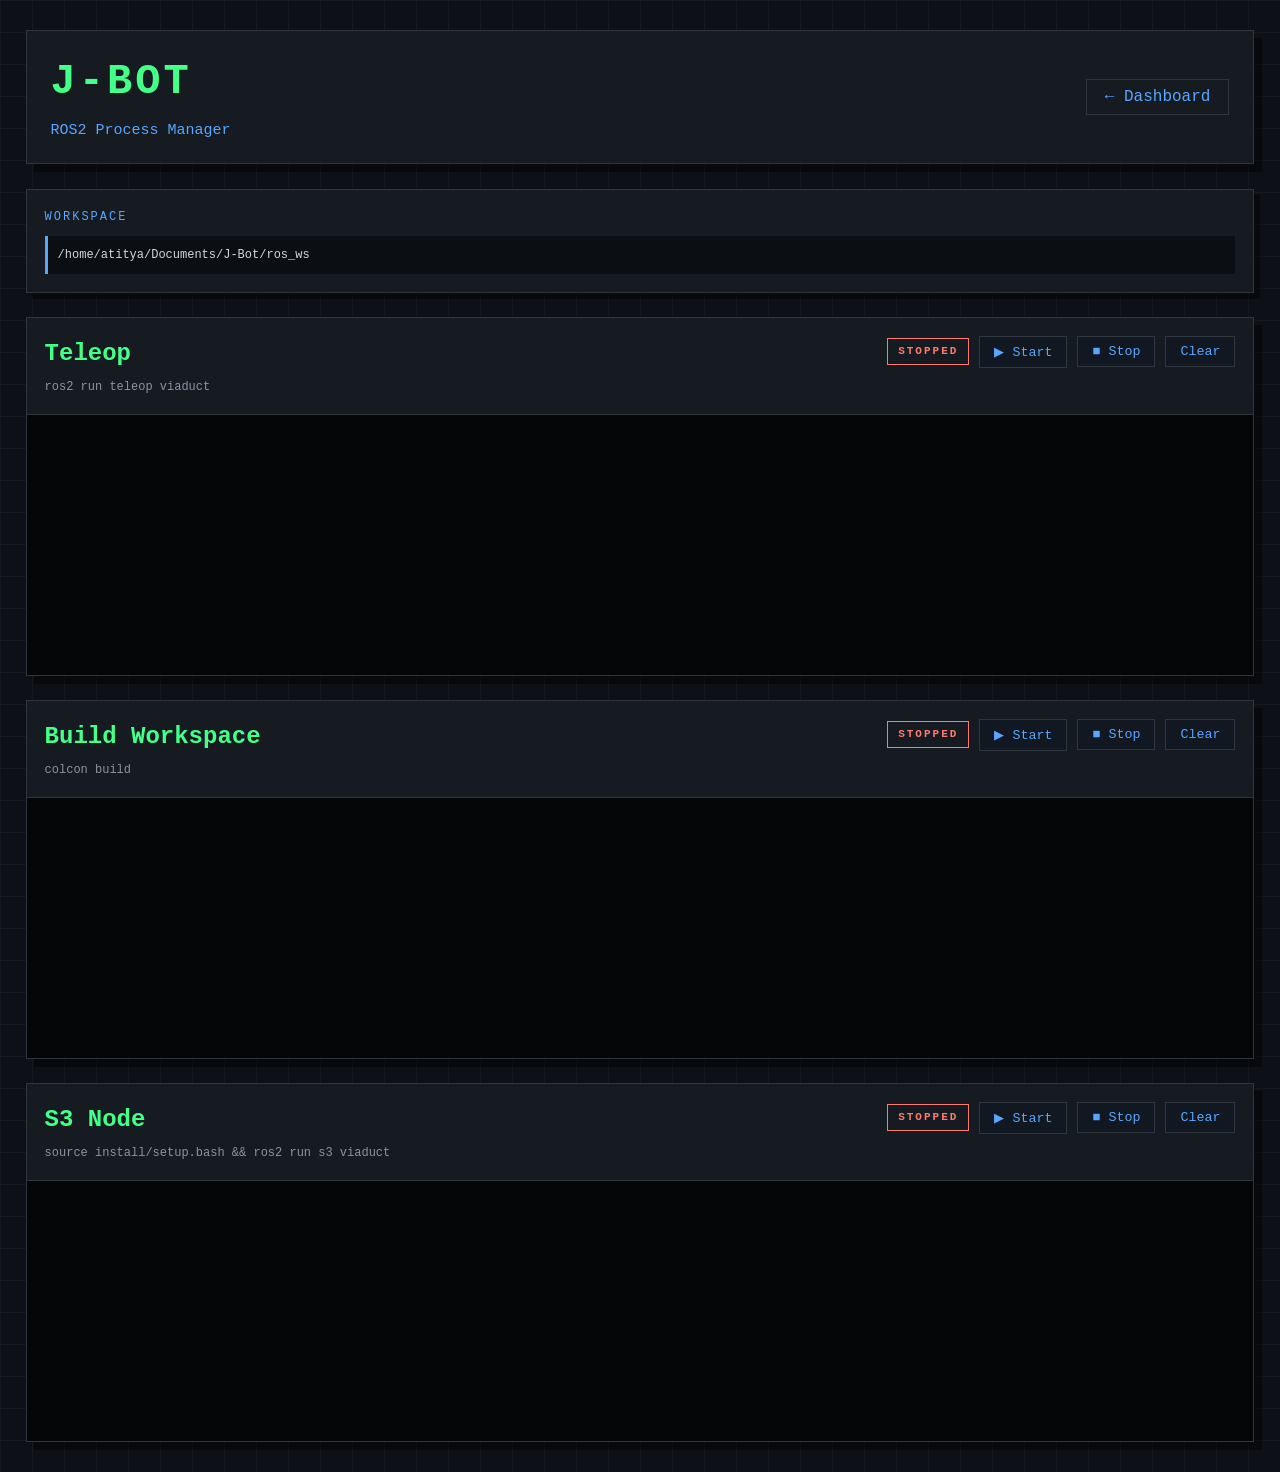
==== spectate/static/process.html @ 21485846 "spectate - teleop" ====
<!DOCTYPE html>
<html lang="en">

<head>

    <meta charset="UTF-8">

    <meta name="viewport"
          content="width=device-width, initial-scale=1.0">

    <title>J-BOT Spectate • Process Manager</title>

    <link rel="stylesheet"
          href="process.css?v=1">

</head>

<body>

<div class="container">

    <!-- ===================================================== -->
    <!-- HEADER -->
    <!-- ===================================================== -->

    <header class="hero">

        <div>

            <h1>J-BOT</h1>

            <p class="subtitle">
                ROS2 Process Manager
            </p>

        </div>

        <div>

            <a href="index.html"
               class="back-button">

                ← Dashboard

            </a>

        </div>

    </header>

    <!-- ===================================================== -->
    <!-- WORKSPACE -->
    <!-- ===================================================== -->

    <section class="workspace">

        <div class="title">
            Workspace
        </div>

        <code>
            /home/atitya/Documents/J-Bot/ros_ws
        </code>

    </section>

    <!-- ===================================================== -->
    <!-- TELEOP -->
    <!-- ===================================================== -->

    <section class="process-card">

        <div class="card-header">

            <div>

                <h2>Teleop</h2>

                <p>
                    ros2 run teleop viaduct
                </p>

            </div>

            <div class="controls">

                <span id="teleop-status"
                      class="status stopped">
                    STOPPED
                </span>

                <button id="teleop-start">
                    ▶ Start
                </button>

                <button id="teleop-stop">
                    ■ Stop
                </button>

                <button id="teleop-clear">
                    Clear
                </button>

            </div>

        </div>

        <pre id="teleop-output"
             class="terminal"></pre>

    </section>

    <!-- ===================================================== -->
    <!-- BUILD -->
    <!-- ===================================================== -->

    <section class="process-card">

        <div class="card-header">

            <div>

                <h2>Build Workspace</h2>

                <p>
                    colcon build
                </p>

            </div>

            <div class="controls">

                <span id="build-status"
                      class="status stopped">
                    STOPPED
                </span>

                <button id="build-start">
                    ▶ Start
                </button>

                <button id="build-stop">
                    ■ Stop
                </button>

                <button id="build-clear">
                    Clear
                </button>

            </div>

        </div>

        <pre id="build-output"
             class="terminal"></pre>

    </section>

    <!-- ===================================================== -->
    <!-- S3 -->
    <!-- ===================================================== -->

    <section class="process-card">

        <div class="card-header">

            <div>

                <h2>S3 Node</h2>

                <p>
                    source install/setup.bash &&
                    ros2 run s3 viaduct
                </p>

            </div>

            <div class="controls">

                <span id="s3-status"
                      class="status stopped">
                    STOPPED
                </span>

                <button id="s3-start">
                    ▶ Start
                </button>

                <button id="s3-stop">
                    ■ Stop
                </button>

                <button id="s3-clear">
                    Clear
                </button>

            </div>

        </div>

        <pre id="s3-output"
             class="terminal"></pre>

    </section>

</div>

<script src="process.js?v=1"></script>

</body>
</html>
---- spectate/static/process.css ----
/* ==========================================================
   RESET
========================================================== */

*{
    margin:0;
    padding:0;
    box-sizing:border-box;
}

:root{

    --bg:#0d1117;

    --panel:#161b22;
    --panel2:#10151c;

    --border:#30363d;

    --green:#44ff88;
    --blue:#58a6ff;
    --red:#ff7b72;

    --text:#e6edf3;
    --muted:#8b949e;

}

/* ==========================================================
   BODY
========================================================== */

body{

    background:#0d1117;

    color:var(--text);

    font-family:
        "JetBrains Mono",
        "Fira Code",
        monospace;

    line-height:1.5;

    background-image:

        linear-gradient(
            rgba(255,255,255,.03) 1px,
            transparent 1px
        ),

        linear-gradient(
            90deg,
            rgba(255,255,255,.03) 1px,
            transparent 1px
        );

    background-size:32px 32px;

}

/* ==========================================================
   CONTAINER
========================================================== */

.container{

    width:min(1700px,96%);

    margin:30px auto;

}

/* ==========================================================
   HERO
========================================================== */

.hero{

    display:flex;

    justify-content:space-between;

    align-items:center;

    background:var(--panel);

    border:1px solid var(--border);

    padding:20px 24px;

    margin-bottom:25px;

    box-shadow:8px 8px 0 rgba(0,0,0,.45);

}

.hero h1{

    color:var(--green);

    font-size:42px;

    letter-spacing:3px;

}

.subtitle{

    color:var(--blue);

    margin-top:6px;

    font-size:15px;

}

.back-button{

    text-decoration:none;

    color:var(--blue);

    border:1px solid var(--border);

    padding:8px 18px;

    transition:.15s;

}

.back-button:hover{

    border-color:var(--blue);

    background:#1b2430;

}

/* ==========================================================
   WORKSPACE
========================================================== */

.workspace{

    background:var(--panel);

    border:1px solid var(--border);

    padding:18px;

    margin-bottom:24px;

    box-shadow:6px 6px 0 rgba(0,0,0,.45);

}

.title{

    color:var(--blue);

    text-transform:uppercase;

    letter-spacing:2px;

    font-size:12px;

    margin-bottom:10px;

}

.workspace code{

    display:block;

    background:#0b0f14;

    border-left:3px solid var(--blue);

    padding:10px;

    color:#d2d7dc;

    font-size:12px;

}

/* ==========================================================
   PROCESS CARD
========================================================== */

.process-card{

    background:var(--panel);

    border:1px solid var(--border);

    margin-bottom:24px;

    box-shadow:8px 8px 0 rgba(0,0,0,.45);

    transition:.15s;

}

.process-card:hover{

    border-color:var(--blue);

    transform:translateY(-2px);

}

.card-header{

    display:flex;

    justify-content:space-between;

    align-items:flex-start;

    padding:18px;

    border-bottom:1px solid var(--border);

}

.card-header h2{

    color:var(--green);

    margin-bottom:6px;

}

.card-header p{

    color:var(--muted);

    font-size:12px;

    word-break:break-word;

}

/* ==========================================================
   CONTROLS
========================================================== */

.controls{

    display:flex;

    align-items:center;

    gap:10px;

    flex-wrap:wrap;

}

button{

    background:#111821;

    color:var(--blue);

    border:1px solid var(--border);

    padding:7px 14px;

    cursor:pointer;

    font-family:inherit;

    transition:.15s;

}

button:hover{

    background:#1d2530;

    border-color:var(--blue);

    color:white;

}

/* ==========================================================
   STATUS
========================================================== */

.status{

    padding:4px 10px;

    border:1px solid;

    font-size:11px;

    letter-spacing:2px;

    font-weight:bold;

}

.running{

    color:var(--green);

    border-color:var(--green);

}

.stopped{

    color:var(--red);

    border-color:var(--red);

}

/* ==========================================================
   TERMINAL
========================================================== */

.terminal{

    background:#050608;

    color:#d8dee9;

    min-height:260px;

    max-height:260px;

    overflow:auto;

    padding:18px;

    font-size:13px;

    line-height:1.55;

    white-space:pre-wrap;

    word-break:break-word;

}

/* ==========================================================
   TERMINAL SCROLLBAR
========================================================== */

.terminal::-webkit-scrollbar{

    width:10px;

}

.terminal::-webkit-scrollbar-track{

    background:#0b0f14;

}

.terminal::-webkit-scrollbar-thumb{

    background:#30363d;

}

.terminal::-webkit-scrollbar-thumb:hover{

    background:#58a6ff;

}

/* ==========================================================
   RESPONSIVE
========================================================== */

@media (max-width:900px){

    .hero{

        flex-direction:column;

        align-items:flex-start;

        gap:18px;

    }

    .card-header{

        flex-direction:column;

        gap:16px;

    }

    .controls{

        width:100%;

    }

}

@media (max-width:600px){

    .container{

        width:97%;

    }

    .hero h1{

        font-size:30px;

    }

    .terminal{

        min-height:220px;

        max-height:220px;

    }

}
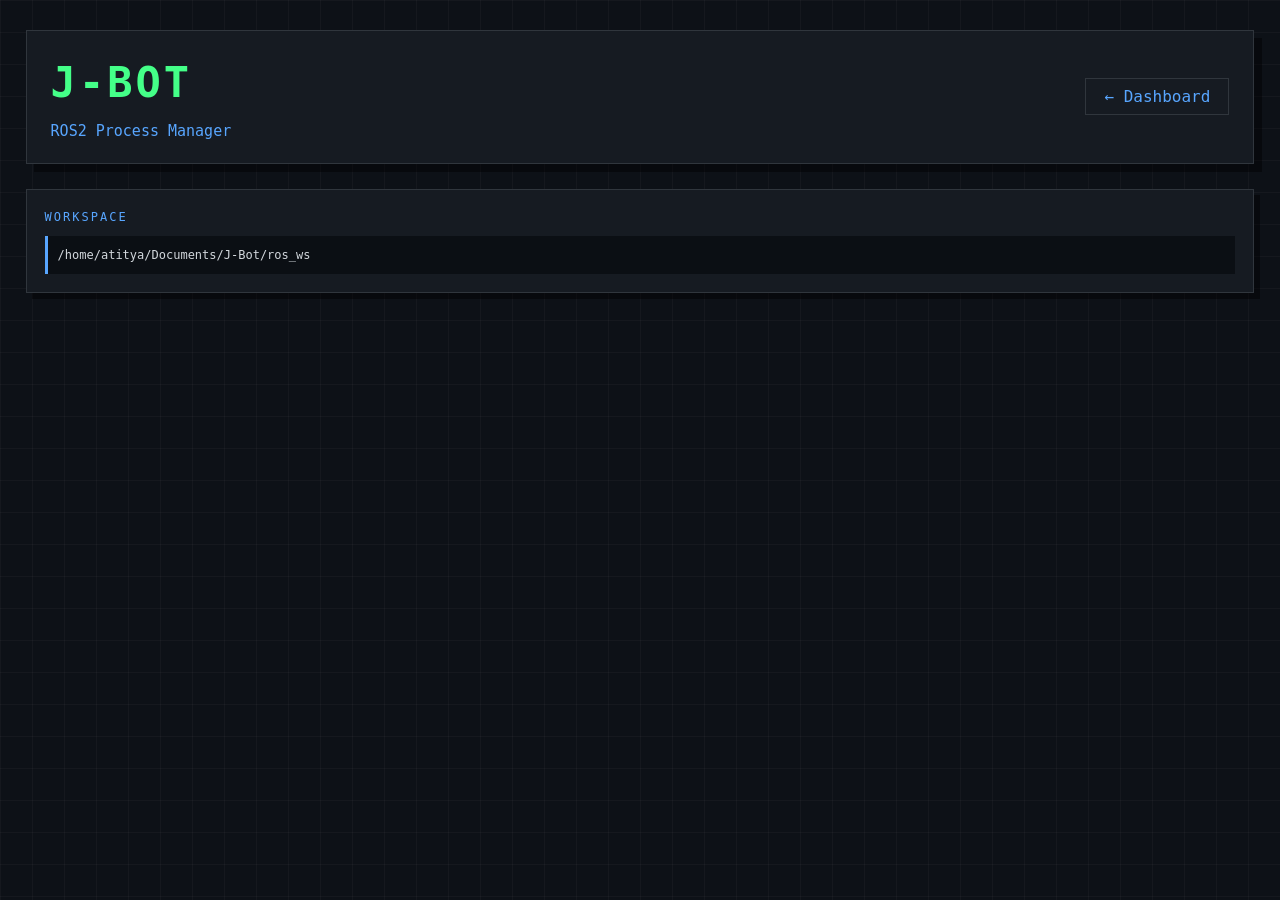
==== commit 41780333: "spectate - teleop input" ====
--- a/spectate/static/process.html
+++ b/spectate/static/process.html
@@ -11,7 +11,7 @@
     <title>J-BOT Spectate • Process Manager</title>
 
     <link rel="stylesheet"
-          href="process.css?v=1">
+          href="process.css?v=2">
 
 </head>
 
@@ -19,9 +19,9 @@
 
 <div class="container">
 
-    <!-- ===================================================== -->
-    <!-- HEADER -->
-    <!-- ===================================================== -->
+    <!-- ========================================================= -->
+    <!-- HERO -->
+    <!-- ========================================================= -->
 
     <header class="hero">
 
@@ -48,9 +48,9 @@
 
     </header>
 
-    <!-- ===================================================== -->
+    <!-- ========================================================= -->
     <!-- WORKSPACE -->
-    <!-- ===================================================== -->
+    <!-- ========================================================= -->
 
     <section class="workspace">
 
@@ -64,148 +64,16 @@
 
     </section>
 
-    <!-- ===================================================== -->
-    <!-- TELEOP -->
-    <!-- ===================================================== -->
+    <!-- ========================================================= -->
+    <!-- PROCESS CARDS (Generated by process.js) -->
+    <!-- ========================================================= -->
 
-    <section class="process-card">
-
-        <div class="card-header">
-
-            <div>
-
-                <h2>Teleop</h2>
-
-                <p>
-                    ros2 run teleop viaduct
-                </p>
-
-            </div>
-
-            <div class="controls">
-
-                <span id="teleop-status"
-                      class="status stopped">
-                    STOPPED
-                </span>
-
-                <button id="teleop-start">
-                    ▶ Start
-                </button>
-
-                <button id="teleop-stop">
-                    ■ Stop
-                </button>
-
-                <button id="teleop-clear">
-                    Clear
-                </button>
-
-            </div>
-
-        </div>
-
-        <pre id="teleop-output"
-             class="terminal"></pre>
-
-    </section>
-
-    <!-- ===================================================== -->
-    <!-- BUILD -->
-    <!-- ===================================================== -->
-
-    <section class="process-card">
-
-        <div class="card-header">
-
-            <div>
-
-                <h2>Build Workspace</h2>
-
-                <p>
-                    colcon build
-                </p>
-
-            </div>
-
-            <div class="controls">
-
-                <span id="build-status"
-                      class="status stopped">
-                    STOPPED
-                </span>
-
-                <button id="build-start">
-                    ▶ Start
-                </button>
-
-                <button id="build-stop">
-                    ■ Stop
-                </button>
-
-                <button id="build-clear">
-                    Clear
-                </button>
-
-            </div>
-
-        </div>
-
-        <pre id="build-output"
-             class="terminal"></pre>
-
-    </section>
-
-    <!-- ===================================================== -->
-    <!-- S3 -->
-    <!-- ===================================================== -->
-
-    <section class="process-card">
-
-        <div class="card-header">
-
-            <div>
-
-                <h2>S3 Node</h2>
-
-                <p>
-                    source install/setup.bash &&
-                    ros2 run s3 viaduct
-                </p>
-
-            </div>
-
-            <div class="controls">
-
-                <span id="s3-status"
-                      class="status stopped">
-                    STOPPED
-                </span>
-
-                <button id="s3-start">
-                    ▶ Start
-                </button>
-
-                <button id="s3-stop">
-                    ■ Stop
-                </button>
-
-                <button id="s3-clear">
-                    Clear
-                </button>
-
-            </div>
-
-        </div>
-
-        <pre id="s3-output"
-             class="terminal"></pre>
-
-    </section>
+    <div id="process-container"></div>
 
 </div>
 
-<script src="process.js?v=1"></script>
+<script src="process.js?v=2"></script>
 
 </body>
+
 </html>
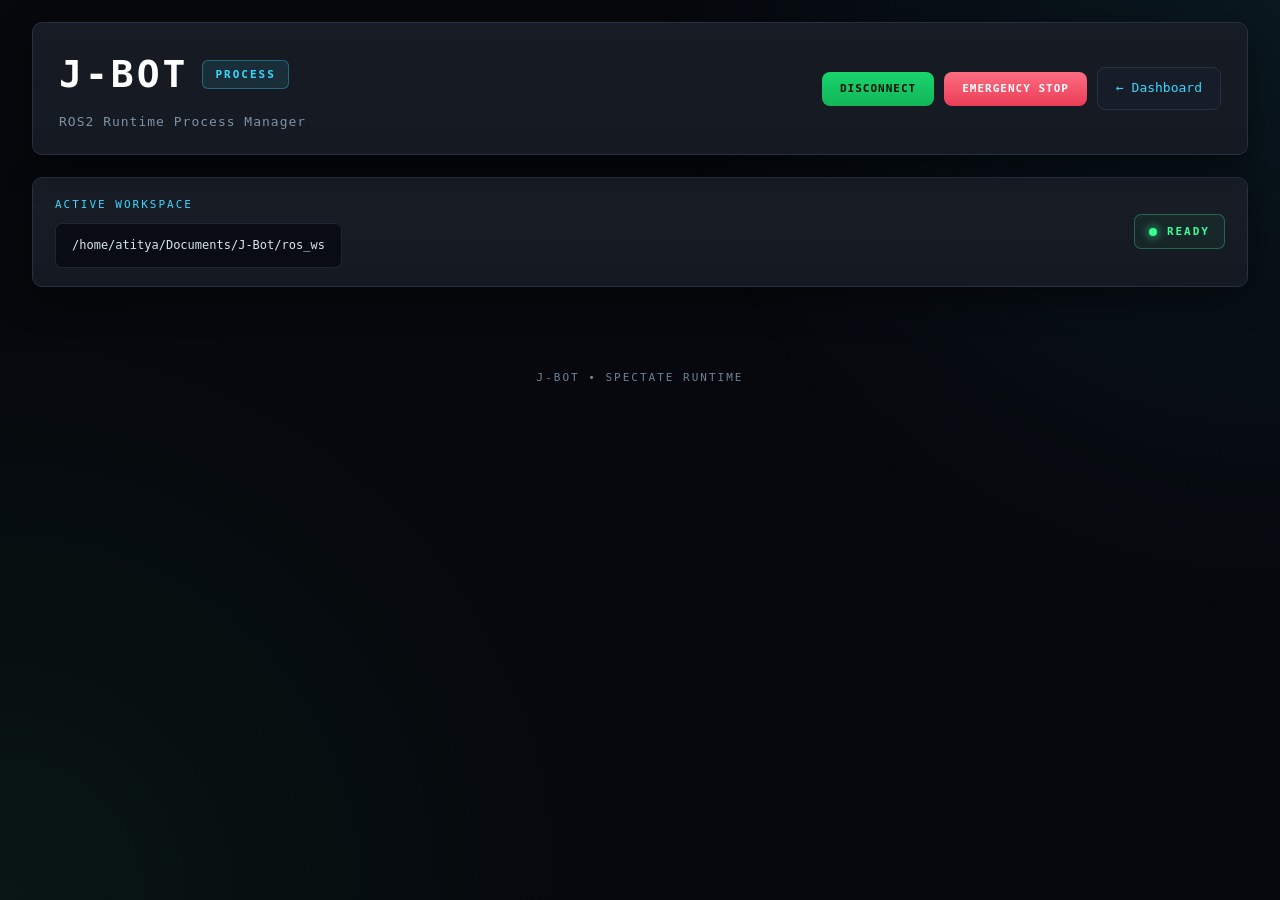
==== commit e17e06b8: "spectate - process_manager" ====
--- a/spectate/static/process.html
+++ b/spectate/static/process.html
@@ -11,11 +11,13 @@
     <title>J-BOT Spectate • Process Manager</title>
 
     <link rel="stylesheet"
-          href="process.css?v=2">
+          href="process.css?v=5">
 
 </head>
 
 <body>
+
+<div class="background-glow"></div>
 
 <div class="container">
 
@@ -25,24 +27,49 @@
 
     <header class="hero">
 
-        <div>
+        <div class="hero-left">
 
-            <h1>J-BOT</h1>
+            <div class="hero-title-row">
+
+                <h1>J-BOT</h1>
+
+                <span class="hero-badge">
+                    PROCESS
+                </span>
+
+            </div>
 
             <p class="subtitle">
-                ROS2 Process Manager
+                ROS2 Runtime Process Manager
             </p>
 
         </div>
 
-        <div>
+        <div class="hero-right">
 
-            <a href="index.html"
-               class="back-button">
+        <button
+            id="disconnect-all"
+            class="disconnect-button">
 
-                ← Dashboard
+            Disconnect
 
-            </a>
+        </button>
+
+        <button
+            id="stop-all"
+            class="stop-all-button">
+
+            Emergency Stop
+
+        </button>
+
+        <a
+            href="index.html"
+            class="back-button">
+
+            ← Dashboard
+
+        </a>
 
         </div>
 
@@ -54,25 +81,47 @@
 
     <section class="workspace">
 
-        <div class="title">
-            Workspace
+        <div class="workspace-header">
+
+            <div>
+
+                <div class="title">
+                    Active Workspace
+                </div>
+
+                <code>
+                    /home/atitya/Documents/J-Bot/ros_ws
+                </code>
+
+            </div>
+
+            <div class="workspace-status">
+
+                <span class="live-dot"></span>
+
+                READY
+
+            </div>
+
         </div>
-
-        <code>
-            /home/atitya/Documents/J-Bot/ros_ws
-        </code>
 
     </section>
 
     <!-- ========================================================= -->
-    <!-- PROCESS CARDS (Generated by process.js) -->
+    <!-- PROCESS GRID -->
     <!-- ========================================================= -->
 
-    <div id="process-container"></div>
+    <main id="process-container"></main>
 
 </div>
 
-<script src="process.js?v=2"></script>
+<footer>
+
+    J-BOT • Spectate Runtime
+
+</footer>
+
+<script src="process.js?v=5"></script>
 
 </body>
 
--- a/spectate/static/process.css
+++ b/spectate/static/process.css
@@ -8,21 +8,32 @@
     box-sizing:border-box;
 }
 
+/* ==========================================================
+   THEME
+========================================================== */
+
 :root{
 
-    --bg:#0d1117;
-
-    --panel:#161b22;
-    --panel2:#10151c;
-
-    --border:#30363d;
-
-    --green:#44ff88;
-    --blue:#58a6ff;
-    --red:#ff7b72;
-
-    --text:#e6edf3;
-    --muted:#8b949e;
+    --bg:#06080d;
+
+    --panel:#11161f;
+    --panel-light:#161d28;
+    --panel-hover:#1a2331;
+
+    --border:#263243;
+    --border-light:#314255;
+
+    --cyan:#39d8ff;
+    --green:#38ff92;
+    --blue:#5fa9ff;
+    --orange:#ffb357;
+    --red:#ff5d73;
+
+    --text:#edf4fb;
+    --muted:#7d92a8;
+
+    --shadow:
+        0 12px 35px rgba(0,0,0,.45);
 
 }
 
@@ -30,9 +41,15 @@
    BODY
 ========================================================== */
 
+html{
+
+    scroll-behavior:smooth;
+
+}
+
 body{
 
-    background:#0d1117;
+    background:var(--bg);
 
     color:var(--text);
 
@@ -41,18 +58,70 @@
         "Fira Code",
         monospace;
 
-    line-height:1.5;
+    font-size:13px;
+
+    line-height:1.55;
+
+    overflow-x:hidden;
+
+}
+
+/* ==========================================================
+   BACKGROUND
+========================================================== */
+
+.background-glow{
+
+    position:fixed;
+
+    inset:0;
+
+    pointer-events:none;
+
+    z-index:-3;
+
+    background:
+
+        radial-gradient(
+            circle at top right,
+            rgba(57,216,255,.08),
+            transparent 40%
+        ),
+
+        radial-gradient(
+            circle at bottom left,
+            rgba(56,255,146,.06),
+            transparent 40%
+        );
+
+}
+
+/* Engineering grid */
+
+body::before{
+
+    content:"";
+
+    position:fixed;
+
+    inset:0;
+
+    pointer-events:none;
+
+    z-index:-2;
+
+    opacity:.05;
 
     background-image:
 
         linear-gradient(
-            rgba(255,255,255,.03) 1px,
+            rgba(255,255,255,.05) 1px,
             transparent 1px
         ),
 
         linear-gradient(
             90deg,
-            rgba(255,255,255,.03) 1px,
+            rgba(255,255,255,.05) 1px,
             transparent 1px
         );
 
@@ -60,15 +129,47 @@
 
 }
 
-/* ==========================================================
-   CONTAINER
+/* Scanlines */
+
+body::after{
+
+    content:"";
+
+    position:fixed;
+
+    inset:0;
+
+    pointer-events:none;
+
+    z-index:-1;
+
+    opacity:.10;
+
+    background:
+
+        repeating-linear-gradient(
+
+            0deg,
+
+            transparent 0,
+
+            transparent 3px,
+
+            rgba(255,255,255,.025) 4px
+
+        );
+
+}
+
+/* ==========================================================
+   LAYOUT
 ========================================================== */
 
 .container{
 
-    width:min(1700px,96%);
-
-    margin:30px auto;
+    width:min(1680px,95%);
+
+    margin:22px auto 60px;
 
 }
 
@@ -84,352 +185,1097 @@
 
     align-items:center;
 
-    background:var(--panel);
+    gap:20px;
+
+    padding:22px 26px;
 
     border:1px solid var(--border);
 
-    padding:20px 24px;
-
-    margin-bottom:25px;
-
-    box-shadow:8px 8px 0 rgba(0,0,0,.45);
+    border-radius:10px;
+
+    background:
+
+        linear-gradient(
+            180deg,
+            rgba(255,255,255,.025),
+            rgba(255,255,255,.01)
+        ),
+
+        var(--panel);
+
+    backdrop-filter:blur(14px);
+
+    box-shadow:var(--shadow);
+
+    margin-bottom:22px;
+
+}
+
+.hero-left{
+
+    display:flex;
+
+    flex-direction:column;
+
+    gap:8px;
+
+}
+
+.hero-title-row{
+
+    display:flex;
+
+    align-items:center;
+
+    gap:14px;
 
 }
 
 .hero h1{
 
+    font-size:38px;
+
+    letter-spacing:3px;
+
+    color:#ffffff;
+
+    font-weight:700;
+
+}
+
+.hero-badge{
+
+    padding:5px 12px;
+
+    border-radius:6px;
+
+    background:rgba(57,216,255,.10);
+
+    border:1px solid rgba(57,216,255,.35);
+
+    color:var(--cyan);
+
+    font-size:11px;
+
+    font-weight:700;
+
+    letter-spacing:2px;
+
+    text-transform:uppercase;
+
+}
+
+.subtitle{
+
+    color:var(--muted);
+
+    font-size:13px;
+
+    letter-spacing:1px;
+
+}
+
+.back-button{
+
+    display:inline-flex;
+
+    align-items:center;
+
+    justify-content:center;
+
+    text-decoration:none;
+
+    padding:10px 18px;
+
+    border-radius:8px;
+
+    background:var(--panel-light);
+
+    border:1px solid var(--border);
+
+    color:var(--cyan);
+
+    transition:.18s;
+
+}
+
+.back-button:hover{
+
+    transform:translateY(-2px);
+
+    background:var(--panel-hover);
+
+    border-color:var(--cyan);
+
+    box-shadow:
+
+        0 0 16px rgba(57,216,255,.18);
+
+}
+
+/* ==========================================================
+   WORKSPACE
+========================================================== */
+
+.workspace{
+
+    margin-bottom:22px;
+
+    padding:18px 22px;
+
+    border-radius:10px;
+
+    background:
+
+        linear-gradient(
+            180deg,
+            rgba(255,255,255,.03),
+            rgba(255,255,255,.01)
+        ),
+
+        var(--panel);
+
+    border:1px solid var(--border);
+
+    box-shadow:var(--shadow);
+
+    transition:.2s;
+
+}
+
+.workspace:hover{
+
+    border-color:var(--border-light);
+
+    transform:translateY(-2px);
+
+}
+
+.workspace-header{
+
+    display:flex;
+
+    justify-content:space-between;
+
+    align-items:center;
+
+    gap:20px;
+
+}
+
+.title{
+
+    color:var(--cyan);
+
+    font-size:11px;
+
+    letter-spacing:2px;
+
+    text-transform:uppercase;
+
+    margin-bottom:10px;
+
+}
+
+.workspace code{
+
+    display:block;
+
+    padding:12px 16px;
+
+    border-radius:7px;
+
+    background:#090d13;
+
+    border:1px solid #1d2734;
+
+    color:#d7e4ef;
+
+    font-size:12px;
+
+    overflow-x:auto;
+
+}
+
+.workspace-status{
+
+    display:flex;
+
+    align-items:center;
+
+    gap:10px;
+
+    padding:8px 14px;
+
+    border-radius:7px;
+
+    border:1px solid rgba(56,255,146,.30);
+
+    background:rgba(56,255,146,.05);
+
     color:var(--green);
 
-    font-size:42px;
-
-    letter-spacing:3px;
-
-}
-
-.subtitle{
-
-    color:var(--blue);
-
-    margin-top:6px;
-
-    font-size:15px;
-
-}
-
-.back-button{
-
-    text-decoration:none;
-
-    color:var(--blue);
+    font-size:11px;
+
+    font-weight:700;
+
+    letter-spacing:2px;
+
+    text-transform:uppercase;
+
+}
+
+.live-dot{
+
+    width:8px;
+
+    height:8px;
+
+    border-radius:50%;
+
+    background:var(--green);
+
+    box-shadow:
+
+        0 0 10px var(--green);
+
+    animation:liveDot 1.6s infinite;
+
+}
+
+@keyframes liveDot{
+
+    0%{
+
+        transform:scale(.9);
+
+        opacity:1;
+
+    }
+
+    50%{
+
+        transform:scale(1.35);
+
+        opacity:.45;
+
+    }
+
+    100%{
+
+        transform:scale(.9);
+
+        opacity:1;
+
+    }
+
+}
+
+/* ==========================================================
+   PROCESS GRID
+========================================================== */
+
+#process-container{
+
+    display:grid;
+
+    grid-template-columns:
+
+        repeat(
+            auto-fit,
+            minmax(640px,1fr)
+        );
+
+    gap:20px;
+
+    align-items:start;
+
+}
+
+/* ==========================================================
+   PROCESS CARD
+========================================================== */
+
+.process-card{
+
+    position:relative;
+
+    overflow:hidden;
+
+    border-radius:10px;
+
+    background:
+
+        linear-gradient(
+            180deg,
+            var(--panel-light),
+            var(--panel)
+        );
 
     border:1px solid var(--border);
 
-    padding:8px 18px;
-
-    transition:.15s;
-
-}
-
-.back-button:hover{
-
-    border-color:var(--blue);
-
-    background:#1b2430;
-
-}
-
-/* ==========================================================
-   WORKSPACE
-========================================================== */
-
-.workspace{
-
-    background:var(--panel);
+    box-shadow:var(--shadow);
+
+    transition:
+
+        transform .18s,
+
+        box-shadow .18s,
+
+        border-color .18s;
+
+}
+
+/* left accent */
+
+.process-card::before{
+
+    content:"";
+
+    position:absolute;
+
+    left:0;
+
+    top:0;
+
+    width:4px;
+
+    height:100%;
+
+    background:
+
+        linear-gradient(
+
+            var(--cyan),
+
+            var(--green)
+
+        );
+
+}
+
+/* top glow */
+
+.process-card::after{
+
+    content:"";
+
+    position:absolute;
+
+    top:-80px;
+
+    right:-80px;
+
+    width:180px;
+
+    height:180px;
+
+    border-radius:50%;
+
+    background:
+
+        radial-gradient(
+
+            rgba(57,216,255,.12),
+
+            transparent 70%
+
+        );
+
+}
+
+.process-card:hover{
+
+    transform:
+
+        translateY(-5px);
+
+    border-color:
+
+        var(--border-light);
+
+    box-shadow:
+
+        0 18px 45px rgba(0,0,0,.55),
+
+        0 0 22px rgba(57,216,255,.12);
+
+}
+
+/* ==========================================================
+   CARD HEADER
+========================================================== */
+
+.card-header{
+
+    display:flex;
+
+    justify-content:space-between;
+
+    align-items:flex-start;
+
+    gap:18px;
+
+    padding:18px 20px;
+
+    border-bottom:1px solid rgba(255,255,255,.05);
+
+}
+
+.card-header h2{
+
+    color:#ffffff;
+
+    font-size:20px;
+
+    margin-bottom:6px;
+
+    letter-spacing:.5px;
+
+}
+
+.card-header p{
+
+    color:var(--muted);
+
+    font-size:11px;
+
+    line-height:1.7;
+
+    max-width:500px;
+
+    word-break:break-word;
+
+}
+
+/* ==========================================================
+   CONTROLS
+========================================================== */
+
+.controls{
+
+    display:flex;
+
+    align-items:center;
+
+    justify-content:flex-end;
+
+    flex-wrap:wrap;
+
+    gap:8px;
+
+}
+
+/* ==========================================================
+   BUTTONS
+========================================================== */
+
+button{
+
+    display:inline-flex;
+
+    align-items:center;
+
+    justify-content:center;
+
+    min-width:86px;
+
+    height:34px;
+
+    padding:0 14px;
+
+    border:none;
+
+    border-radius:7px;
+
+    cursor:pointer;
+
+    font-family:inherit;
+
+    font-size:11px;
+
+    font-weight:700;
+
+    letter-spacing:1px;
+
+    text-transform:uppercase;
+
+    transition:
+        transform .15s,
+        box-shadow .15s,
+        background .15s;
+
+}
+
+/* Start */
+
+button:nth-of-type(1){
+
+    background:
+        linear-gradient(
+            180deg,
+            #19d56c,
+            #12b558
+        );
+
+    color:#08110c;
+
+}
+
+button:nth-of-type(1):hover{
+
+    transform:translateY(-2px);
+
+    box-shadow:
+        0 0 18px rgba(56,255,146,.35);
+
+}
+
+/* Stop */
+
+button:nth-of-type(2){
+
+    background:
+        linear-gradient(
+            180deg,
+            #ff6d81,
+            #ea3d57
+        );
+
+    color:white;
+
+}
+
+button:nth-of-type(2):hover{
+
+    transform:translateY(-2px);
+
+    box-shadow:
+        0 0 18px rgba(255,93,115,.35);
+
+}
+
+/* Clear */
+
+button:nth-of-type(3){
+
+    background:
+        linear-gradient(
+            180deg,
+            #243344,
+            #1b2633
+        );
+
+    color:#d8e6f5;
+
+}
+
+button:nth-of-type(3):hover{
+
+    transform:translateY(-2px);
+
+    box-shadow:
+        0 0 14px rgba(95,169,255,.22);
+
+}
+
+/* ==========================================================
+   STATUS
+========================================================== */
+
+.status{
+
+    display:flex;
+
+    align-items:center;
+
+    gap:8px;
+
+    padding:6px 12px;
+
+    border-radius:20px;
+
+    font-size:10px;
+
+    font-weight:700;
+
+    letter-spacing:2px;
+
+    text-transform:uppercase;
+
+}
+
+.status::before{
+
+    content:"";
+
+    width:8px;
+
+    height:8px;
+
+    border-radius:50%;
+
+}
+
+.running{
+
+    background:
+        rgba(56,255,146,.10);
+
+    color:var(--green);
+
+    border:1px solid rgba(56,255,146,.35);
+
+}
+
+.running::before{
+
+    background:var(--green);
+
+    box-shadow:
+        0 0 10px var(--green);
+
+    animation:runningPulse 1.3s infinite;
+
+}
+
+.stopped{
+
+    background:
+        rgba(255,93,115,.08);
+
+    color:var(--red);
+
+    border:1px solid rgba(255,93,115,.30);
+
+}
+
+.stopped::before{
+
+    background:var(--red);
+
+}
+
+@keyframes runningPulse{
+
+    0%{
+
+        transform:scale(.8);
+
+    }
+
+    50%{
+
+        transform:scale(1.35);
+
+    }
+
+    100%{
+
+        transform:scale(.8);
+
+    }
+
+}
+
+/* ==========================================================
+   TERMINAL
+========================================================== */
+
+.terminal{
+
+    position:relative;
+
+    margin:16px;
+
+    margin-top:0;
+
+    padding:
+
+        46px
+        16px
+        16px
+        16px;
+
+    border-radius:8px;
+
+    background:
+        linear-gradient(
+            180deg,
+            #05070b,
+            #020304
+        );
+
+    border:1px solid #1b2632;
+
+    color:#d8e8f8;
+
+    min-height:270px;
+
+    max-height:270px;
+
+    overflow:auto;
+
+    white-space:pre-wrap;
+
+    word-break:break-word;
+
+    font-size:12px;
+
+    line-height:1.65;
+
+    box-shadow:
+
+        inset 0 0 35px rgba(0,0,0,.55);
+
+}
+
+/* Terminal Header */
+
+.terminal::before{
+
+    content:"LIVE TERMINAL";
+
+    position:absolute;
+
+    left:0;
+
+    top:0;
+
+    width:100%;
+
+    height:34px;
+
+    display:flex;
+
+    align-items:center;
+
+    padding-left:16px;
+
+    background:
+
+        linear-gradient(
+            180deg,
+            #151d28,
+            #0f151d
+        );
+
+    border-bottom:1px solid #273444;
+
+    color:var(--cyan);
+
+    font-size:10px;
+
+    font-weight:700;
+
+    letter-spacing:2px;
+
+}
+
+/* ==========================================================
+   INPUT
+========================================================== */
+
+.input-bar{
+
+    padding:
+
+        0 16px
+        16px
+        16px;
+
+}
+
+.live-input{
+
+    width:100%;
+
+    height:42px;
+
+    padding:0 14px;
+
+    border-radius:8px;
 
     border:1px solid var(--border);
 
-    padding:18px;
-
-    margin-bottom:24px;
-
-    box-shadow:6px 6px 0 rgba(0,0,0,.45);
-
-}
-
-.title{
-
-    color:var(--blue);
+    background:#090d13;
+
+    color:white;
+
+    font-family:inherit;
+
+    font-size:12px;
+
+    transition:.18s;
+
+}
+
+.live-input::placeholder{
+
+    color:#6e8197;
+
+}
+
+.live-input:focus{
+
+    outline:none;
+
+    border-color:var(--cyan);
+
+    box-shadow:
+
+        0 0 16px rgba(57,216,255,.18);
+
+}
+
+/* ==========================================================
+   SCROLLBAR
+========================================================== */
+
+::-webkit-scrollbar{
+
+    width:8px;
+
+}
+
+::-webkit-scrollbar-track{
+
+    background:#091018;
+
+}
+
+::-webkit-scrollbar-thumb{
+
+    background:#304255;
+
+    border-radius:20px;
+
+}
+
+::-webkit-scrollbar-thumb:hover{
+
+    background:var(--cyan);
+
+}
+
+/* ==========================================================
+   FOOTER
+========================================================== */
+
+footer{
+
+    margin-top:36px;
+
+    text-align:center;
+
+    color:#6f8296;
+
+    font-size:11px;
+
+    letter-spacing:2px;
 
     text-transform:uppercase;
 
-    letter-spacing:2px;
-
-    font-size:12px;
-
-    margin-bottom:10px;
-
-}
-
-.workspace code{
-
-    display:block;
-
-    background:#0b0f14;
-
-    border-left:3px solid var(--blue);
-
-    padding:10px;
-
-    color:#d2d7dc;
-
-    font-size:12px;
-
-}
-
-/* ==========================================================
-   PROCESS CARD
-========================================================== */
-
-.process-card{
-
-    background:var(--panel);
-
-    border:1px solid var(--border);
-
-    margin-bottom:24px;
-
-    box-shadow:8px 8px 0 rgba(0,0,0,.45);
-
-    transition:.15s;
-
-}
-
-.process-card:hover{
-
-    border-color:var(--blue);
+}
+
+/* ==========================================================
+   RESPONSIVE
+========================================================== */
+
+@media (max-width:1450px){
+
+    #process-container{
+
+        grid-template-columns:1fr;
+
+    }
+
+}
+
+@media (max-width:850px){
+
+    .hero{
+
+        flex-direction:column;
+
+        align-items:flex-start;
+
+    }
+
+    .workspace-header{
+
+        flex-direction:column;
+
+        align-items:flex-start;
+
+    }
+
+    .card-header{
+
+        flex-direction:column;
+
+    }
+
+    .controls{
+
+        justify-content:flex-start;
+
+        width:100%;
+
+    }
+
+}
+
+@media (max-width:600px){
+
+    .hero h1{
+
+        font-size:30px;
+
+    }
+
+    .terminal{
+
+        min-height:220px;
+
+        max-height:220px;
+
+    }
+
+    button{
+
+        flex:1;
+
+    }
+
+}
+
+.card-header{
+
+    position:relative;
+
+    z-index:20;
+
+}
+
+.controls{
+
+    position:relative;
+
+    z-index:30;
+
+}
+
+button{
+
+    position:relative;
+
+    z-index:40;
+
+}
+
+.status{
+
+    position:relative;
+
+    z-index:40;
+
+}
+
+.terminal{
+
+    position:relative;
+
+    z-index:1;
+
+}
+
+/* ==========================================================
+   HERO BUTTONS
+========================================================== */
+
+.hero-right{
+
+    display:flex;
+
+    align-items:center;
+
+    gap:10px;
+
+}
+
+.stop-all-button{
+
+    background:
+        linear-gradient(
+            180deg,
+            #ff5454,
+            #d62839
+        );
+
+    color:white;
+
+    border:none;
+
+    border-radius:8px;
+
+    padding:10px 18px;
+
+    cursor:pointer;
+
+    font-family:inherit;
+
+    font-weight:700;
+
+    letter-spacing:1px;
+
+    transition:.18s;
+
+}
+
+.stop-all-button:hover{
 
     transform:translateY(-2px);
 
-}
-
-.card-header{
-
-    display:flex;
-
-    justify-content:space-between;
-
-    align-items:flex-start;
-
-    padding:18px;
-
-    border-bottom:1px solid var(--border);
-
-}
-
-.card-header h2{
-
-    color:var(--green);
-
-    margin-bottom:6px;
-
-}
-
-.card-header p{
-
-    color:var(--muted);
-
-    font-size:12px;
-
-    word-break:break-word;
-
-}
-
-/* ==========================================================
-   CONTROLS
-========================================================== */
-
-.controls{
-
-    display:flex;
-
-    align-items:center;
-
-    gap:10px;
-
-    flex-wrap:wrap;
-
-}
-
-button{
-
-    background:#111821;
-
-    color:var(--blue);
-
-    border:1px solid var(--border);
-
-    padding:7px 14px;
+    box-shadow:
+        0 0 20px rgba(255,70,70,.45);
+
+}
+
+.disconnect-button{
+
+    background:
+        linear-gradient(
+            180deg,
+            #f2b134,
+            #db8b12
+        );
+
+    color:#111;
+
+    border:none;
+
+    border-radius:8px;
+
+    padding:10px 18px;
 
     cursor:pointer;
 
     font-family:inherit;
 
-    transition:.15s;
-
-}
-
-button:hover{
-
-    background:#1d2530;
-
-    border-color:var(--blue);
-
-    color:white;
-
-}
-
-/* ==========================================================
-   STATUS
-========================================================== */
-
-.status{
-
-    padding:4px 10px;
-
-    border:1px solid;
-
-    font-size:11px;
-
-    letter-spacing:2px;
-
-    font-weight:bold;
-
-}
-
-.running{
-
-    color:var(--green);
-
-    border-color:var(--green);
-
-}
-
-.stopped{
-
-    color:var(--red);
-
-    border-color:var(--red);
-
-}
-
-/* ==========================================================
-   TERMINAL
-========================================================== */
-
-.terminal{
-
-    background:#050608;
-
-    color:#d8dee9;
-
-    min-height:260px;
-
-    max-height:260px;
-
-    overflow:auto;
-
-    padding:18px;
-
-    font-size:13px;
-
-    line-height:1.55;
-
-    white-space:pre-wrap;
-
-    word-break:break-word;
-
-}
-
-/* ==========================================================
-   TERMINAL SCROLLBAR
-========================================================== */
-
-.terminal::-webkit-scrollbar{
-
-    width:10px;
-
-}
-
-.terminal::-webkit-scrollbar-track{
-
-    background:#0b0f14;
-
-}
-
-.terminal::-webkit-scrollbar-thumb{
-
-    background:#30363d;
-
-}
-
-.terminal::-webkit-scrollbar-thumb:hover{
-
-    background:#58a6ff;
-
-}
-
-/* ==========================================================
-   RESPONSIVE
-========================================================== */
-
-@media (max-width:900px){
-
-    .hero{
-
-        flex-direction:column;
-
-        align-items:flex-start;
-
-        gap:18px;
-
-    }
-
-    .card-header{
-
-        flex-direction:column;
-
-        gap:16px;
-
-    }
-
-    .controls{
-
-        width:100%;
-
-    }
-
-}
-
-@media (max-width:600px){
-
-    .container{
-
-        width:97%;
-
-    }
-
-    .hero h1{
-
-        font-size:30px;
-
-    }
-
-    .terminal{
-
-        min-height:220px;
-
-        max-height:220px;
-
-    }
-
-}
+    font-weight:700;
+
+    letter-spacing:1px;
+
+    transition:.18s;
+
+}
+
+.disconnect-button:hover{
+
+    transform:translateY(-2px);
+
+    box-shadow:
+        0 0 20px rgba(255,185,40,.40);
+
+}
